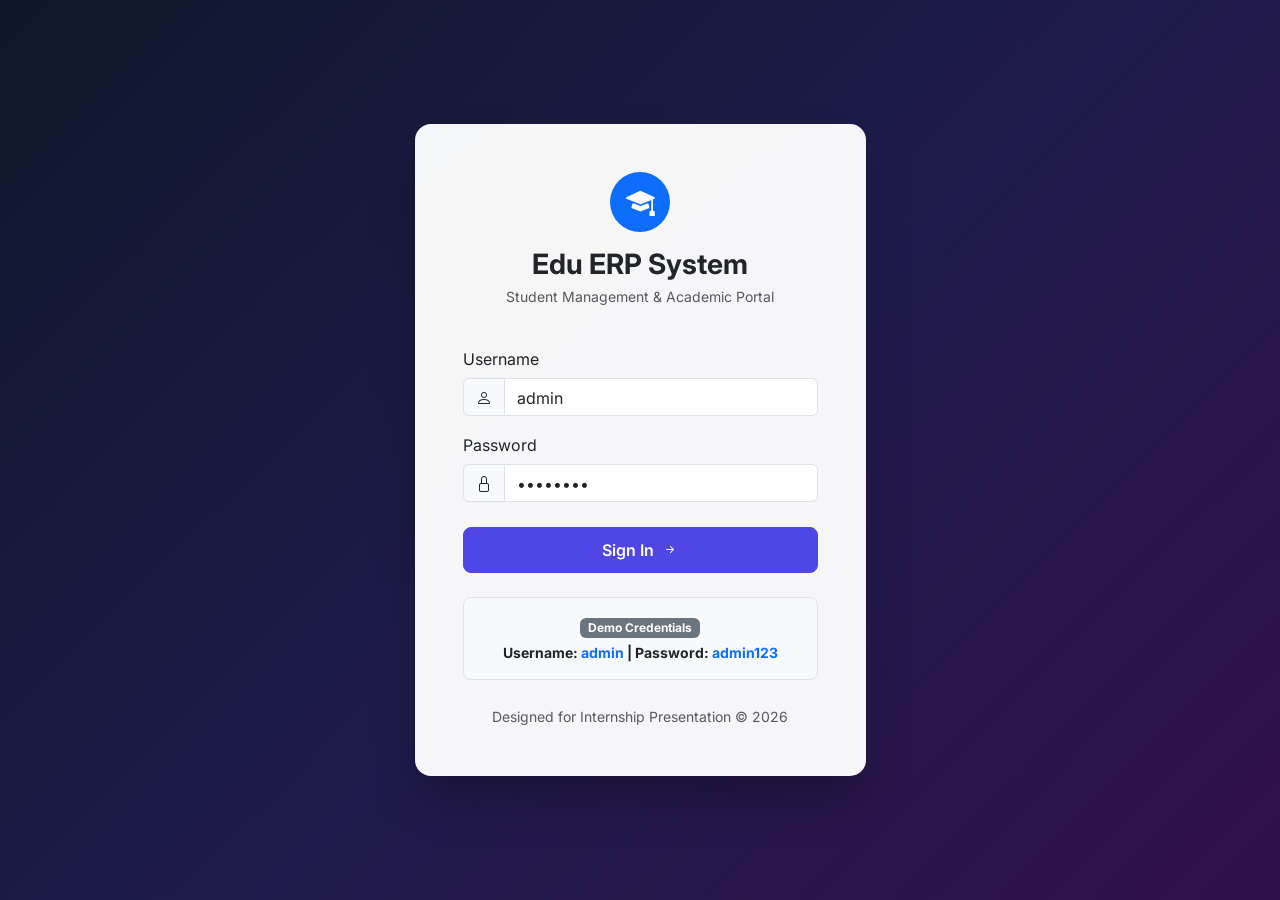
==== dashboard.html @ 4af3d688 "Initial commit - Edu ERP System (Student Management System)" ====
<!DOCTYPE html>
<html lang="en">
<head>
    <meta charset="UTF-8">
    <meta name="viewport" content="width=device-width, initial-scale=1.0">
    <title>Dashboard - Edu ERP System</title>
    <!-- Bootstrap 5 CSS -->
    <link href="https://cdn.jsdelivr.net/npm/bootstrap@5.3.2/dist/css/bootstrap.min.css" rel="stylesheet">
    <!-- Bootstrap Icons -->
    <link href="https://cdn.jsdelivr.net/npm/bootstrap-icons@1.11.1/font/bootstrap-icons.css" rel="stylesheet">
    <!-- Custom CSS -->
    <link href="css/style.css" rel="stylesheet">
</head>
<body>

    <!-- Navbar -->
    <nav class="navbar navbar-expand-lg navbar-dark navbar-custom py-3">
        <div class="container">
            <a class="navbar-brand d-flex align-items-center" href="dashboard.html">
                <i class="bi bi-mortarboard-fill text-info me-2 fs-3"></i>
                <span>Edu ERP System</span>
            </a>
            <button class="navbar-toggler" type="button" data-bs-toggle="collapse" data-bs-target="#navbarNav">
                <span class="navbar-toggler-icon"></span>
            </button>
            <div class="collapse navbar-collapse" id="navbarNav">
                <ul class="navbar-nav me-auto ms-lg-4">
                    <li class="nav-item">
                        <a class="nav-link active px-3" href="dashboard.html">
                            <i class="bi bi-speedometer2 me-1"></i> Dashboard
                        </a>
                    </li>
                    <li class="nav-item">
                        <a class="nav-link px-3" href="students.html">
                            <i class="bi bi-people-fill me-1"></i> View Students
                        </a>
                    </li>
                    <li class="nav-item">
                        <a class="nav-link px-3" href="student-form.html">
                            <i class="bi bi-person-plus-fill me-1"></i> Add Student
                        </a>
                    </li>
                </ul>
                <div class="d-flex align-items-center text-white">
                    <div class="me-3 text-end d-none d-sm-block">
                        <div class="fw-bold" id="userName">Administrator</div>
                        <small class="text-info">ADMIN</small>
                    </div>
                    <button onclick="logout()" class="btn btn-outline-light btn-sm rounded-pill px-3">
                        <i class="bi bi-box-arrow-right me-1"></i> Logout
                    </button>
                </div>
            </div>
        </div>
    </nav>

    <!-- Main Content -->
    <div class="container main-content my-4">

        <!-- Welcome Banner -->
        <div class="p-4 mb-4 rounded-4 text-white shadow-sm" style="background: linear-gradient(135deg, #4f46e5 0%, #06b6d4 100%);">
            <div class="row align-items-center">
                <div class="col-md-8">
                    <h2 class="fw-bold mb-1">Welcome to Edu ERP System! 👋</h2>
                    <p class="mb-0 text-white-50">Here is the real-time academic overview of your enrolled students with 10.0 CGPA grading scale.</p>
                </div>
                <div class="col-md-4 text-md-end mt-3 mt-md-0">
                    <a href="student-form.html" class="btn btn-light text-primary fw-bold rounded-pill px-4 shadow-sm">
                        <i class="bi bi-plus-lg me-1"></i> Add New Student
                    </a>
                </div>
            </div>
        </div>

        <!-- Metrics Cards -->
        <div class="row g-4 mb-4">
            
            <div class="col-md-6 col-lg-3">
                <div class="card stat-card p-3 h-100">
                    <div class="d-flex align-items-center justify-content-between">
                        <div>
                            <span class="text-muted text-uppercase small fw-bold">Total Enrolled</span>
                            <h3 class="fw-bold my-1 text-dark" id="statTotal">0</h3>
                            <span class="text-success small fw-semibold"><i class="bi bi-graph-up-arrow"></i> Active Records</span>
                        </div>
                        <div class="icon-box bg-primary-subtle text-primary">
                            <i class="bi bi-people-fill"></i>
                        </div>
                    </div>
                </div>
            </div>

            <div class="col-md-6 col-lg-3">
                <div class="card stat-card p-3 h-100">
                    <div class="d-flex align-items-center justify-content-between">
                        <div>
                            <span class="text-muted text-uppercase small fw-bold">Average CGPA</span>
                            <h3 class="fw-bold my-1 text-dark" id="statAvgGpa">0.00 <span class="fs-6 text-muted">/ 10.0</span></h3>
                            <span class="text-info small fw-semibold"><i class="bi bi-award"></i> System Mean</span>
                        </div>
                        <div class="icon-box bg-info-subtle text-info">
                            <i class="bi bi-bar-chart-fill"></i>
                        </div>
                    </div>
                </div>
            </div>

            <div class="col-md-6 col-lg-3">
                <div class="card stat-card p-3 h-100">
                    <div class="d-flex align-items-center justify-content-between">
                        <div>
                            <span class="text-muted text-uppercase small fw-bold">Highest CGPA</span>
                            <h3 class="fw-bold my-1 text-dark" id="statMaxGpa">0.00 <span class="fs-6 text-muted">/ 10.0</span></h3>
                            <span class="text-success small fw-semibold"><i class="bi bi-trophy"></i> Top Performer</span>
                        </div>
                        <div class="icon-box bg-success-subtle text-success">
                            <i class="bi bi-star-fill"></i>
                        </div>
                    </div>
                </div>
            </div>

            <div class="col-md-6 col-lg-3">
                <div class="card stat-card p-3 h-100">
                    <div class="d-flex align-items-center justify-content-between">
                        <div>
                            <span class="text-muted text-uppercase small fw-bold">Departments</span>
                            <h3 class="fw-bold my-1 text-dark" id="statDepts">0</h3>
                            <span class="text-warning small fw-semibold"><i class="bi bi-building"></i> Academic Units</span>
                        </div>
                        <div class="icon-box bg-warning-subtle text-warning">
                            <i class="bi bi-journal-bookmark-fill"></i>
                        </div>
                    </div>
                </div>
            </div>

        </div>

        <!-- Recent Enrollments & Department Breakdown -->
        <div class="row g-4">

            <div class="col-lg-8">
                <div class="card custom-table-card p-4">
                    <div class="d-flex justify-content-between align-items-center mb-3">
                        <div>
                            <h5 class="fw-bold text-dark mb-0">Recent Enrollments</h5>
                            <small class="text-muted">Latest student additions</small>
                        </div>
                        <a href="students.html" class="btn btn-outline-primary btn-sm rounded-pill">
                            View All <i class="bi bi-arrow-right"></i>
                        </a>
                    </div>
                    
                    <div class="table-responsive">
                        <table class="table table-hover align-middle mb-0">
                            <thead>
                                <tr>
                                    <th>Code</th>
                                    <th>Student Name</th>
                                    <th>Department</th>
                                    <th>CGPA</th>
                                    <th>Action</th>
                                </tr>
                            </thead>
                            <tbody id="recentTableBody">
                                <!-- Populated dynamically -->
                            </tbody>
                        </table>
                    </div>
                </div>
            </div>

            <div class="col-lg-4">
                <div class="card custom-table-card p-4 h-100">
                    <h5 class="fw-bold text-dark mb-3">Department Share</h5>
                    <div class="list-group list-group-flush" id="deptList">
                        <!-- Populated dynamically -->
                    </div>

                    <div class="mt-4 p-3 bg-light rounded-3 border">
                        <h6 class="fw-bold text-dark mb-2"><i class="bi bi-cpu-fill text-info me-1"></i> Architecture Stack</h6>
                        <div class="d-flex flex-wrap gap-1">
                            <span class="badge bg-dark">Edu ERP Core</span>
                            <span class="badge bg-secondary">HTML5 / CSS3</span>
                            <span class="badge bg-primary">JavaScript ES6</span>
                            <span class="badge bg-info text-dark">Bootstrap 5</span>
                            <span class="badge bg-success">10 Point CGPA Scale</span>
                        </div>
                    </div>

                </div>
            </div>

        </div>

    </div>

    <!-- Footer -->
    <footer class="text-center">
        <div class="container">
            <p class="mb-0">Edu ERP System &bull; Created for Internship Presentation</p>
        </div>
    </footer>

    <!-- Scripts -->
    <script src="https://cdn.jsdelivr.net/npm/bootstrap@5.3.2/dist/js/bootstrap.bundle.min.js"></script>
    <script src="js/app.js"></script>
    <script>
        document.addEventListener('DOMContentLoaded', () => {
            checkAuth();
            renderDashboard();
        });

        function renderDashboard() {
            const students = getStudents();
            
            document.getElementById('statTotal').innerText = students.length;
            
            if (students.length > 0) {
                const totalGpa = students.reduce((acc, s) => acc + parseFloat(s.gpa), 0);
                const avgGpa = (totalGpa / students.length).toFixed(2);
                const maxGpa = Math.max(...students.map(s => parseFloat(s.gpa))).toFixed(2);
                
                document.getElementById('statAvgGpa').innerHTML = `${avgGpa} <span class="fs-6 text-muted">/ 10.0</span>`;
                document.getElementById('statMaxGpa').innerHTML = `${maxGpa} <span class="fs-6 text-muted">/ 10.0</span>`;
            }

            const depts = {};
            students.forEach(s => {
                depts[s.department] = (depts[s.department] || 0) + 1;
            });
            document.getElementById('statDepts').innerText = Object.keys(depts).length;

            const deptListHtml = Object.keys(depts).map(d => `
                <div class="list-group-item d-flex justify-content-between align-items-center px-0 py-3 border-bottom">
                    <div>
                        <i class="bi bi-folder2-open text-primary me-2"></i>
                        <span class="fw-medium">${d}</span>
                    </div>
                    <span class="badge bg-primary rounded-pill px-3 py-2">${depts[d]} Students</span>
                </div>
            `).join('');
            document.getElementById('deptList').innerHTML = deptListHtml || '<div class="text-muted">No records</div>';

            const recent = students.slice(0, 5);
            const recentHtml = recent.map(s => `
                <tr>
                    <td class="fw-bold text-primary">${s.code}</td>
                    <td>
                        <div class="fw-semibold">${s.firstName} ${s.lastName}</div>
                        <small class="text-muted">${s.email}</small>
                    </td>
                    <td><span class="badge badge-dept">${s.department}</span></td>
                    <td>
                        <span class="badge ${s.gpa >= 9.0 ? 'badge-gpa-high' : 'badge-gpa-mid'} px-2 py-1">${s.gpa}</span>
                    </td>
                    <td>
                        <a href="student-form.html?id=${s.id}" class="btn btn-sm btn-light text-primary">
                            <i class="bi bi-pencil-square"></i>
                        </a>
                    </td>
                </tr>
            `).join('');
            document.getElementById('recentTableBody').innerHTML = recentHtml || '<tr><td colspan="5" class="text-center">No students found</td></tr>';
        }
    </script>
</body>
</html>
---- css/style.css ----
/* Custom Styling for Front-End Student Management System */
@import url('https://fonts.googleapis.com/css2?family=Inter:wght@300;400;500;600;700&display=swap');

:root {
    --primary-color: #4f46e5;
    --primary-hover: #4338ca;
    --secondary-color: #06b6d4;
    --dark-bg: #0f172a;
    --card-shadow: 0 10px 25px -5px rgba(0, 0, 0, 0.05), 0 8px 10px -6px rgba(0, 0, 0, 0.01);
    --border-radius: 12px;
}

body {
    font-family: 'Inter', -apple-system, BlinkMacSystemFont, sans-serif;
    background-color: #f8fafc;
    color: #334155;
    min-height: 100vh;
    display: flex;
    flex-direction: column;
}

.main-content {
    flex: 1;
}

/* Navbar Styling */
.navbar-custom {
    background: linear-gradient(135deg, #1e293b 0%, #0f172a 100%);
    box-shadow: 0 4px 12px rgba(0, 0, 0, 0.1);
}

.navbar-brand {
    font-weight: 700;
    font-size: 1.35rem;
    letter-spacing: -0.5px;
}

.nav-link {
    font-weight: 500;
    transition: all 0.2s ease;
}

.nav-link:hover {
    color: #38bdf8 !important;
}

.nav-link.active {
    color: #38bdf8 !important;
    border-bottom: 2px solid #38bdf8;
}

/* Card Styling */
.stat-card {
    border: none;
    border-radius: var(--border-radius);
    box-shadow: var(--card-shadow);
    transition: transform 0.25s ease, box-shadow 0.25s ease;
    background: #ffffff;
    overflow: hidden;
}

.stat-card:hover {
    transform: translateY(-4px);
    box-shadow: 0 20px 25px -5px rgba(0, 0, 0, 0.1), 0 8px 10px -6px rgba(0, 0, 0, 0.04);
}

.icon-box {
    width: 52px;
    height: 52px;
    border-radius: 12px;
    display: flex;
    align-items: center;
    justify-content: center;
    font-size: 1.5rem;
}

/* Login Page Styling */
.login-bg {
    background: linear-gradient(135deg, #0f172a 0%, #1e1b4b 50%, #31104b 100%);
    min-height: 100vh;
    display: flex;
    align-items: center;
    justify-content: center;
}

.login-card {
    border: none;
    border-radius: 16px;
    box-shadow: 0 25px 50px -12px rgba(0, 0, 0, 0.35);
    background: rgba(255, 255, 255, 0.96);
    backdrop-filter: blur(10px);
}

.btn-primary-custom {
    background-color: var(--primary-color);
    border-color: var(--primary-color);
    color: #fff;
    font-weight: 600;
    border-radius: 8px;
    padding: 10px 20px;
    transition: all 0.2s ease;
}

.btn-primary-custom:hover {
    background-color: var(--primary-hover);
    border-color: var(--primary-hover);
    transform: translateY(-1px);
}

/* Table Styling */
.custom-table-card {
    border: none;
    border-radius: var(--border-radius);
    box-shadow: var(--card-shadow);
    background: #fff;
}

.table thead th {
    background-color: #f1f5f9;
    color: #475569;
    font-weight: 600;
    text-transform: uppercase;
    font-size: 0.75rem;
    letter-spacing: 0.05em;
    border-bottom: 2px solid #e2e8f0;
    padding: 14px 16px;
}

.table tbody td {
    padding: 14px 16px;
    vertical-align: middle;
}

.table-hover tbody tr:hover {
    background-color: #f8fafc;
}

/* Badges */
.badge-dept {
    background-color: #e0e7ff;
    color: #4338ca;
    font-weight: 600;
    padding: 6px 12px;
    border-radius: 20px;
}

.badge-gpa-high {
    background-color: #dcfce7;
    color: #15803d;
    font-weight: 600;
}

.badge-gpa-mid {
    background-color: #fef9c3;
    color: #a16207;
    font-weight: 600;
}

/* Footer */
footer {
    background: #0f172a;
    color: #94a3b8;
    padding: 20px 0;
    margin-top: 40px;
    font-size: 0.875rem;
}
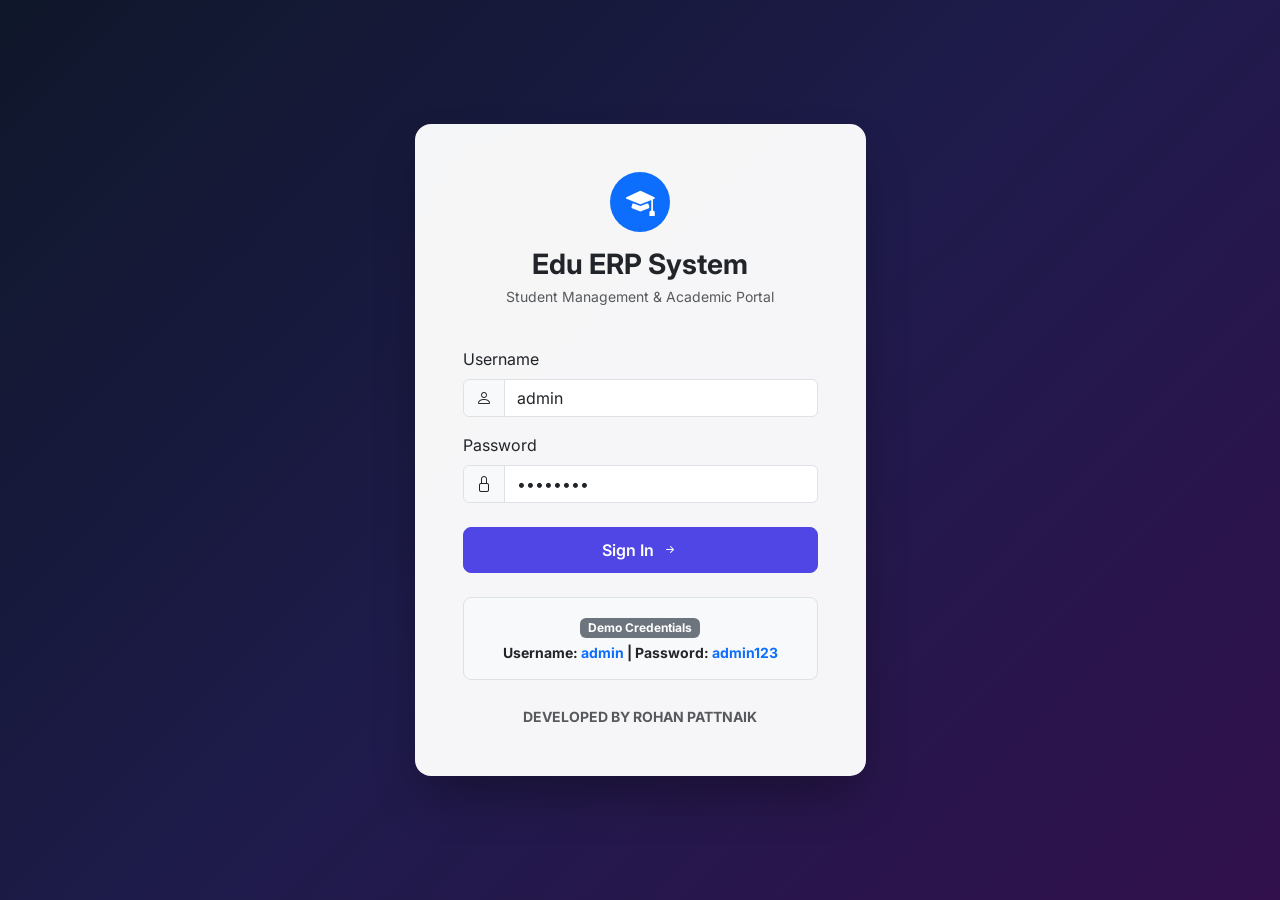
==== commit 79005525: "Update footer credit to DEVELOPED BY ROHAN PATTNAIK" ====
--- a/dashboard.html
+++ b/dashboard.html
@@ -199,7 +199,7 @@
     <!-- Footer -->
     <footer class="text-center">
         <div class="container">
-            <p class="mb-0">Edu ERP System &bull; Created for Internship Presentation</p>
+            <p class="mb-0 fw-bold">DEVELOPED BY ROHAN PATTNAIK</p>
         </div>
     </footer>
 
